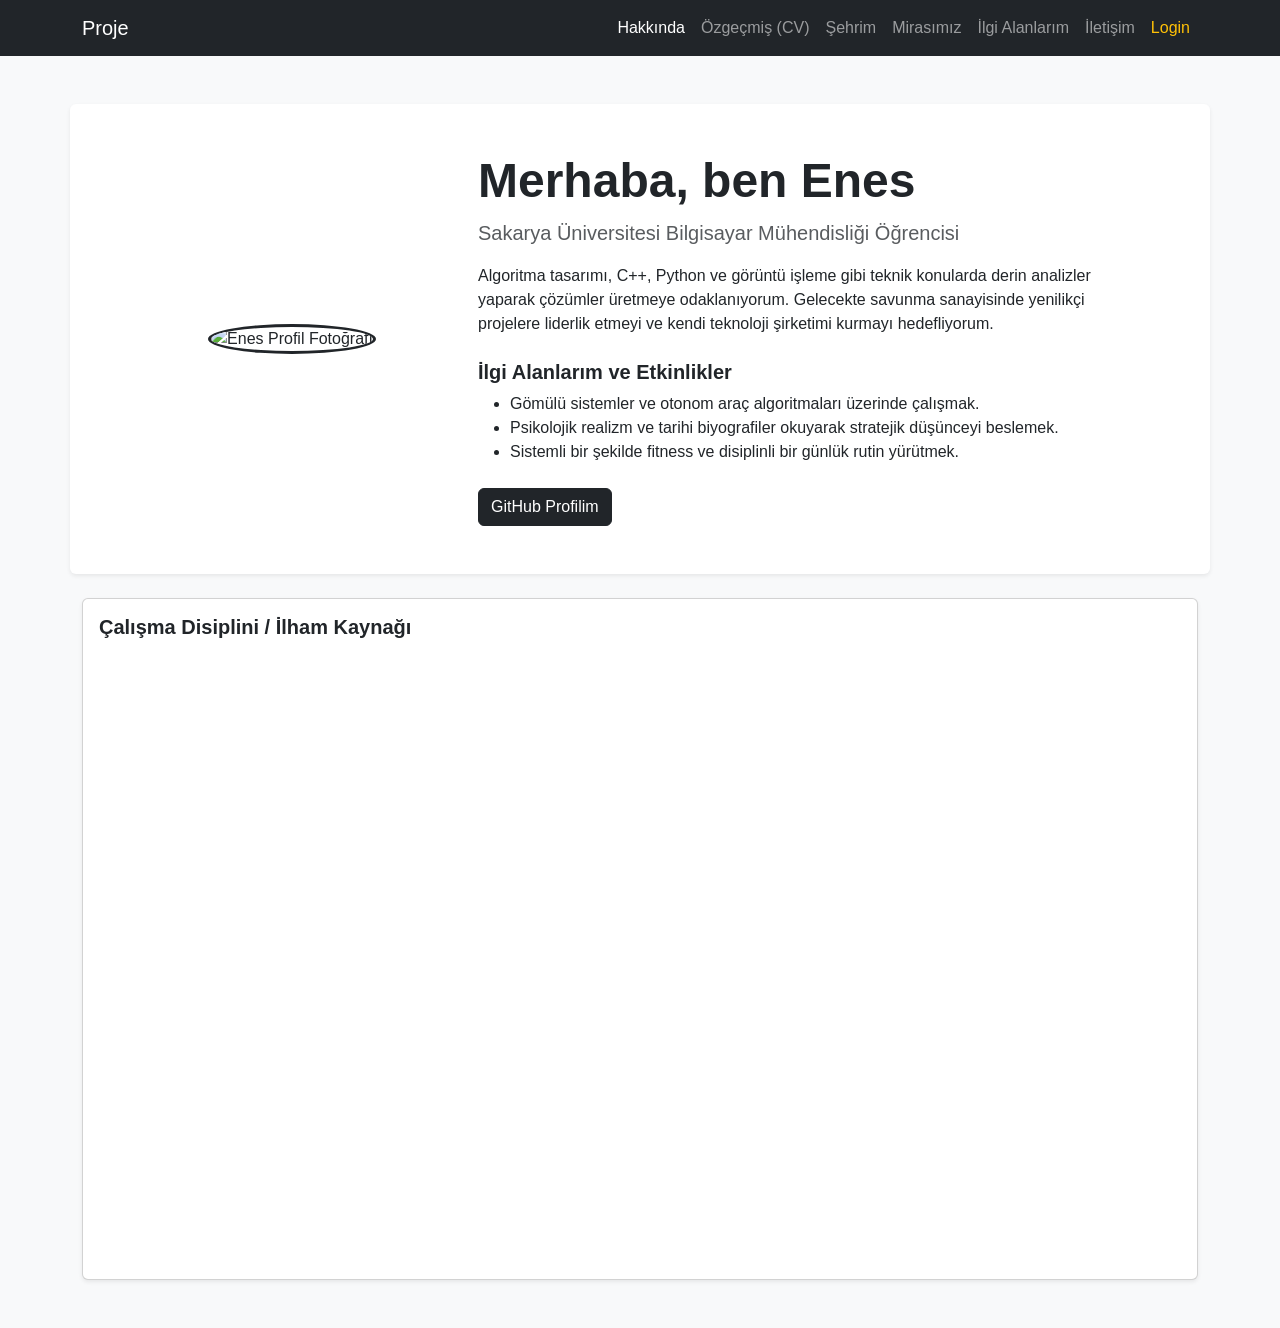
==== index.html @ f86a9a47 "Day 1: Proje iskeleti ve Hakkında sayfası" ====
<!DOCTYPE html>
<html lang="tr">
<head>
    <meta charset="UTF-8">
    <meta name="viewport" content="width=device-width, initial-scale=1.0">
    <title>Enes - Hakkında</title>
    <!-- Bootstrap CSS (Hazır tema değil, CSS kütüphanesi) -->
    <link href="https://cdn.jsdelivr.net/npm/bootstrap@5.3.0/dist/css/bootstrap.min.css" rel="stylesheet">
    <!-- Harici stil dosyamız -->
    <link rel="stylesheet" href="css/style.css">
</head>
<body class="bg-light">

    <!-- Navigasyon Menüsü -->
    <nav class="navbar navbar-expand-lg navbar-dark bg-dark">
        <div class="container">
            <a class="navbar-brand" href="index.html">Proje</a>
            <button class="navbar-toggler" type="button" data-bs-toggle="collapse" data-bs-toggle="target="#navbarNav">
                <span class="navbar-toggler-icon"></span>
            </button>
            <div class="collapse navbar-collapse" id="navbarNav">
                <ul class="navbar-nav ms-auto">
                    <li class="nav-item"><a class="nav-link active" href="index.html">Hakkında</a></li>
                    <li class="nav-item"><a class="nav-link" href="#">Özgeçmiş (CV)</a></li>
                    <li class="nav-item"><a class="nav-link" href="#">Şehrim</a></li>
                    <li class="nav-item"><a class="nav-link" href="#">Mirasımız</a></li>
                    <li class="nav-item"><a class="nav-link" href="#">İlgi Alanlarım</a></li>
                    <li class="nav-item"><a class="nav-link" href="#">İletişim</a></li>
                    <li class="nav-item"><a class="nav-link text-warning" href="#">Login</a></li>
                </ul>
            </div>
        </div>
    </nav>

    <!-- Hakkında İçeriği -->
    <main class="container mt-5">
        <section class="row align-items-center bg-white p-5 rounded shadow-sm">
            <div class="col-md-4 text-center mb-4 mb-md-0">
                <!-- Medya Öğesi 1: Resim -->
                <img src="img/profil.jpg" alt="Enes Profil Fotoğrafı" class="img-fluid rounded-circle border border-3 border-dark" style="max-width: 250px;">
            </div>
            <div class="col-md-8">
                <h1 class="display-5 fw-bold text-dark">Merhaba, ben Enes</h1>
                <p class="lead text-muted">Sakarya Üniversitesi Bilgisayar Mühendisliği Öğrencisi</p>
                <p>
                    Algoritma tasarımı, C++, Python ve görüntü işleme gibi teknik konularda derin analizler yaparak çözümler üretmeye odaklanıyorum. Gelecekte savunma sanayisinde yenilikçi projelere liderlik etmeyi ve kendi teknoloji şirketimi kurmayı hedefliyorum.
                </p>
                
                <h3 class="h5 mt-4 fw-bold">İlgi Alanlarım ve Etkinlikler</h3>
                <ul>
                    <li>Gömülü sistemler ve otonom araç algoritmaları üzerinde çalışmak.</li>
                    <li>Psikolojik realizm ve tarihi biyografiler okuyarak stratejik düşünceyi beslemek.</li>
                    <li>Sistemli bir şekilde fitness ve disiplinli bir günlük rutin yürütmek.</li>
                </ul>

                <div class="mt-4">
                    <a href="https://github.com/KENDI_GITHUB_LINKIN" target="_blank" class="btn btn-dark">GitHub Profilim</a>
                </div>
            </div>
        </section>
        
        <!-- Medya Öğesi 2: Video (Opsiyonel ama istenmiş, bir YouTube embed'i) -->
        <section class="row mt-4 mb-5">
            <div class="col-12">
                <div class="card shadow-sm">
                    <div class="card-body">
                        <h5 class="card-title fw-bold">Çalışma Disiplini / İlham Kaynağı</h5>
                        <div class="ratio ratio-16x9 mt-3">
                            <iframe src="https://www.youtube.com/embed/dQw4w9WgXcQ" title="YouTube video" allowfullscreen></iframe>
                        </div>
                    </div>
                </div>
            </div>
        </section>
    </main>

    <!-- Bootstrap JS -->
    <script src="https://cdn.jsdelivr.net/npm/bootstrap@5.3.0/dist/js/bootstrap.bundle.min.js"></script>
</body>
</html>
---- css/style.css ----
/* Ana Stil Dosyası */
body {
    font-family: 'Segoe UI', Tahoma, Geneva, Verdana, sans-serif;
}
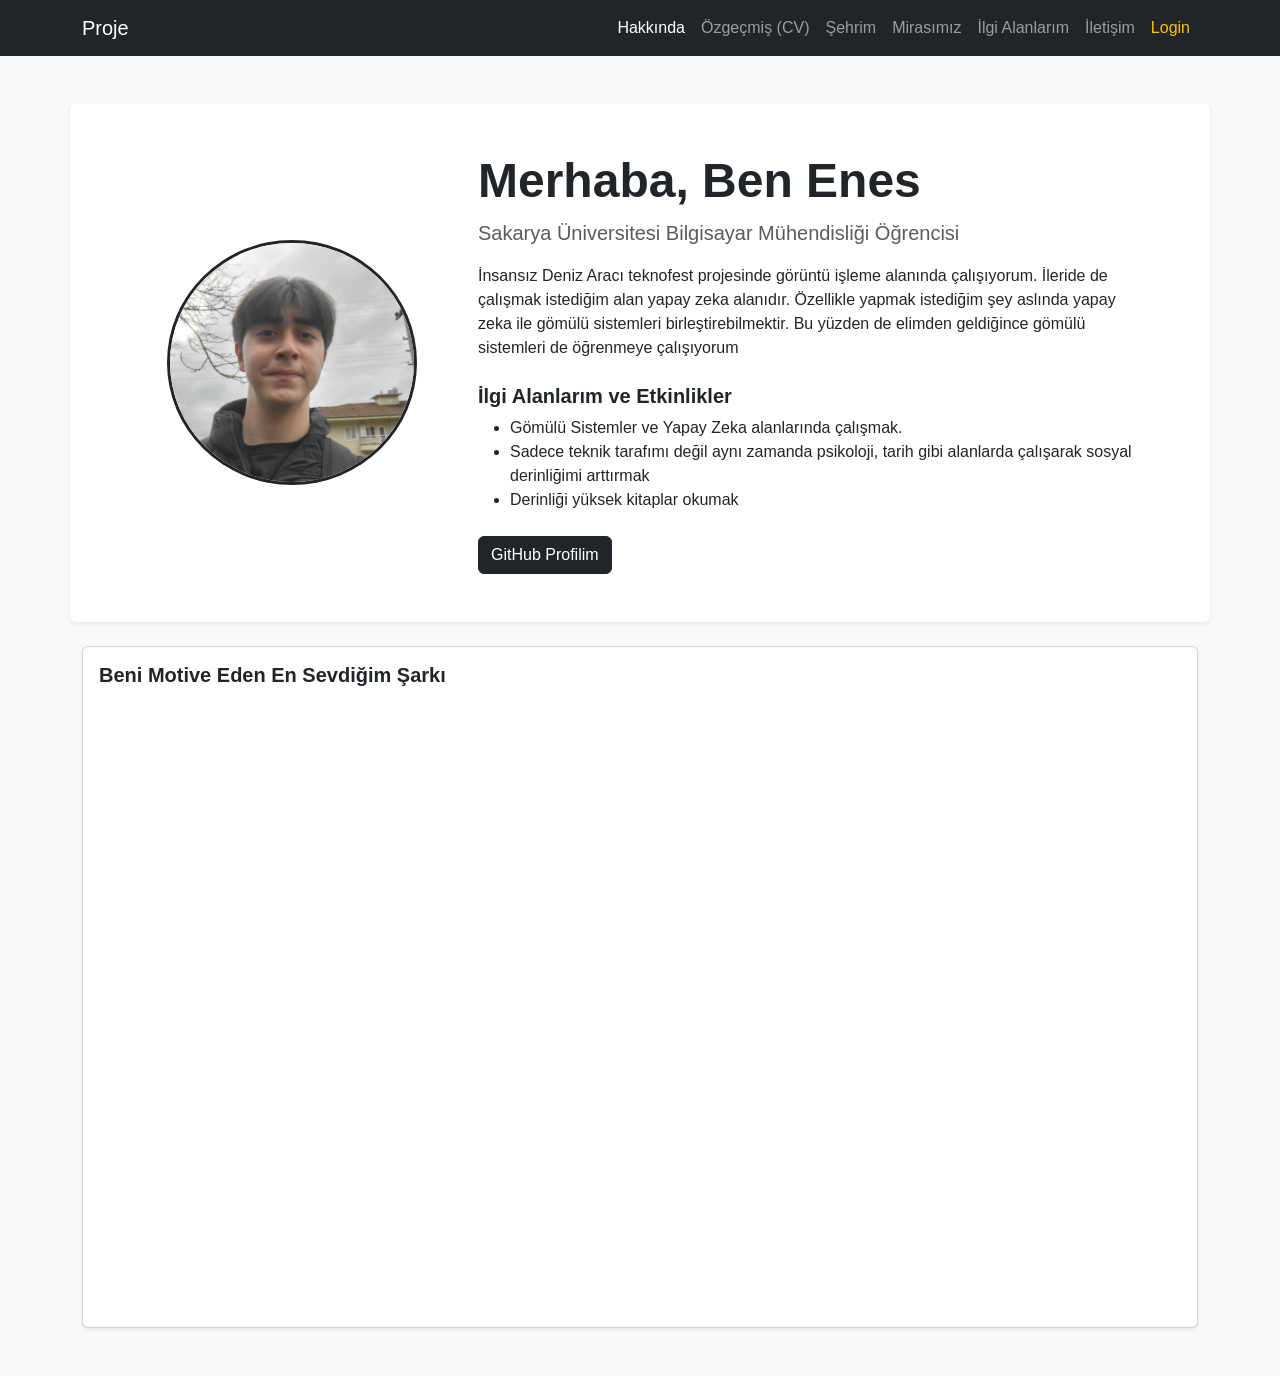
==== commit 3d5b5eed: "Day 2: Semantic HTML5 mimarisi ile Ozgecmis (CV) sayfasi eklendi" ====
--- a/index.html
+++ b/index.html
@@ -21,7 +21,7 @@
             <div class="collapse navbar-collapse" id="navbarNav">
                 <ul class="navbar-nav ms-auto">
                     <li class="nav-item"><a class="nav-link active" href="index.html">Hakkında</a></li>
-                    <li class="nav-item"><a class="nav-link" href="#">Özgeçmiş (CV)</a></li>
+                    <li class="nav-item"><a class="nav-link" href="cv.html">Özgeçmiş (CV)</a></li>
                     <li class="nav-item"><a class="nav-link" href="#">Şehrim</a></li>
                     <li class="nav-item"><a class="nav-link" href="#">Mirasımız</a></li>
                     <li class="nav-item"><a class="nav-link" href="#">İlgi Alanlarım</a></li>
@@ -40,21 +40,21 @@
                 <img src="img/profil.jpg" alt="Enes Profil Fotoğrafı" class="img-fluid rounded-circle border border-3 border-dark" style="max-width: 250px;">
             </div>
             <div class="col-md-8">
-                <h1 class="display-5 fw-bold text-dark">Merhaba, ben Enes</h1>
+                <h1 class="display-5 fw-bold text-dark">Merhaba, Ben Enes</h1>
                 <p class="lead text-muted">Sakarya Üniversitesi Bilgisayar Mühendisliği Öğrencisi</p>
                 <p>
-                    Algoritma tasarımı, C++, Python ve görüntü işleme gibi teknik konularda derin analizler yaparak çözümler üretmeye odaklanıyorum. Gelecekte savunma sanayisinde yenilikçi projelere liderlik etmeyi ve kendi teknoloji şirketimi kurmayı hedefliyorum.
+                    İnsansız Deniz Aracı teknofest projesinde görüntü işleme alanında çalışıyorum. İleride de çalışmak istediğim alan yapay zeka alanıdır. Özellikle yapmak istediğim şey aslında yapay zeka ile gömülü sistemleri birleştirebilmektir. Bu yüzden de elimden geldiğince gömülü sistemleri de öğrenmeye çalışıyorum
                 </p>
                 
                 <h3 class="h5 mt-4 fw-bold">İlgi Alanlarım ve Etkinlikler</h3>
                 <ul>
-                    <li>Gömülü sistemler ve otonom araç algoritmaları üzerinde çalışmak.</li>
-                    <li>Psikolojik realizm ve tarihi biyografiler okuyarak stratejik düşünceyi beslemek.</li>
-                    <li>Sistemli bir şekilde fitness ve disiplinli bir günlük rutin yürütmek.</li>
+                    <li>Gömülü Sistemler ve Yapay Zeka alanlarında çalışmak.</li>
+                    <li>Sadece teknik tarafımı değil aynı zamanda psikoloji, tarih gibi alanlarda çalışarak sosyal derinliğimi arttırmak</li>
+                    <li>Derinliği yüksek kitaplar okumak</li>
                 </ul>
 
                 <div class="mt-4">
-                    <a href="https://github.com/KENDI_GITHUB_LINKIN" target="_blank" class="btn btn-dark">GitHub Profilim</a>
+                    <a href="https://github.com/enesgulersoftware-tech" target="_blank" class="btn btn-dark">GitHub Profilim</a>
                 </div>
             </div>
         </section>
@@ -64,9 +64,9 @@
             <div class="col-12">
                 <div class="card shadow-sm">
                     <div class="card-body">
-                        <h5 class="card-title fw-bold">Çalışma Disiplini / İlham Kaynağı</h5>
+                        <h5 class="card-title fw-bold">Beni Motive Eden En Sevdiğim Şarkı</h5>
                         <div class="ratio ratio-16x9 mt-3">
-                            <iframe src="https://www.youtube.com/embed/dQw4w9WgXcQ" title="YouTube video" allowfullscreen></iframe>
+                            <iframe width="560" height="315" src="https://www.youtube.com/embed/BoatSoGva_I?si=G8WtyDMoeZgQ4Byf" title="YouTube video player" frameborder="0" allow="accelerometer; autoplay; clipboard-write; encrypted-media; gyroscope; picture-in-picture; web-share" referrerpolicy="strict-origin-when-cross-origin" allowfullscreen></iframe>
                         </div>
                     </div>
                 </div>
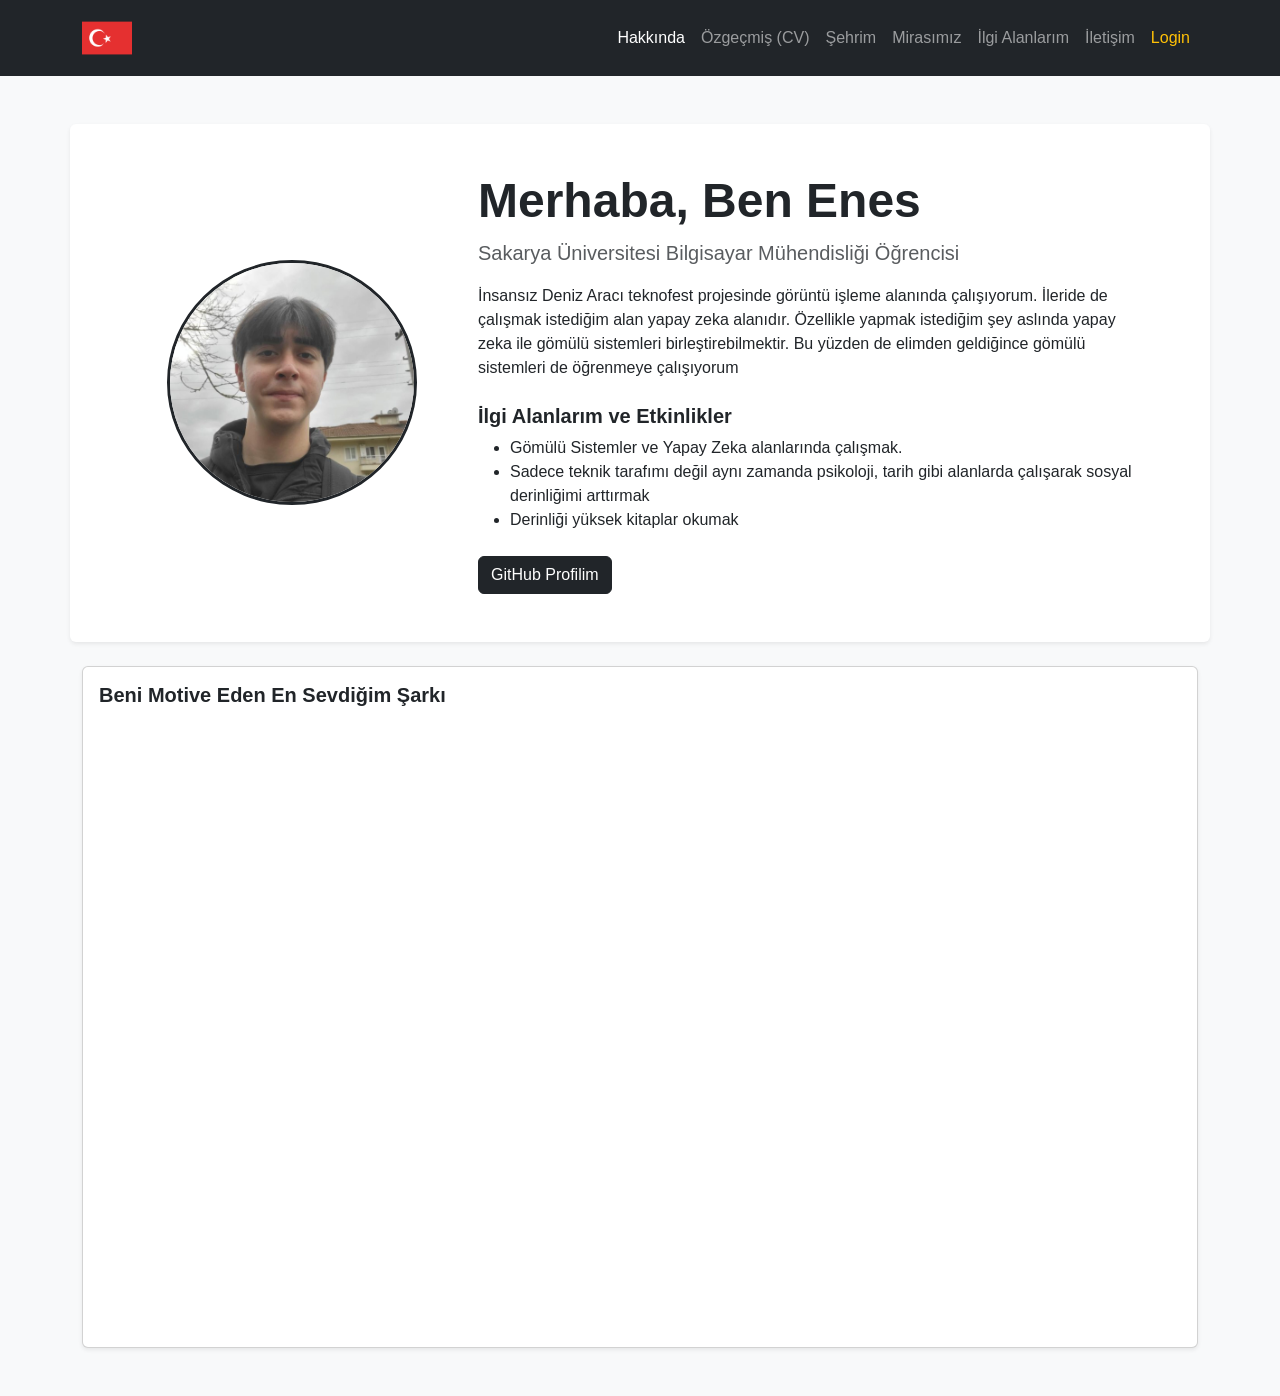
==== commit 6ad5175c: "Day 7: Login sayfasi ve JS kimlik dogrulama mekanizmasi eklendi" ====
--- a/index.html
+++ b/index.html
@@ -3,30 +3,31 @@
 <head>
     <meta charset="UTF-8">
     <meta name="viewport" content="width=device-width, initial-scale=1.0">
-    <title>Enes - Hakkında</title>
+    <title>Enes Güler - Hakkında</title>
     <!-- Bootstrap CSS (Hazır tema değil, CSS kütüphanesi) -->
     <link href="https://cdn.jsdelivr.net/npm/bootstrap@5.3.0/dist/css/bootstrap.min.css" rel="stylesheet">
     <!-- Harici stil dosyamız -->
     <link rel="stylesheet" href="css/style.css">
+    <link rel="icon" href="img/brain.png">
 </head>
 <body class="bg-light">
 
     <!-- Navigasyon Menüsü -->
     <nav class="navbar navbar-expand-lg navbar-dark bg-dark">
         <div class="container">
-            <a class="navbar-brand" href="index.html">Proje</a>
-            <button class="navbar-toggler" type="button" data-bs-toggle="collapse" data-bs-toggle="target="#navbarNav">
+            <a class="navbar-brand" href="index.html"><img src="img/turkey.png" alt="" width="50" height="50"></a>
+            <button class="navbar-toggler" type="button" data-bs-toggle="collapse" data-bs-target="#navbarNav">
                 <span class="navbar-toggler-icon"></span>
             </button>
             <div class="collapse navbar-collapse" id="navbarNav">
                 <ul class="navbar-nav ms-auto">
                     <li class="nav-item"><a class="nav-link active" href="index.html">Hakkında</a></li>
                     <li class="nav-item"><a class="nav-link" href="cv.html">Özgeçmiş (CV)</a></li>
-                    <li class="nav-item"><a class="nav-link" href="#">Şehrim</a></li>
-                    <li class="nav-item"><a class="nav-link" href="#">Mirasımız</a></li>
-                    <li class="nav-item"><a class="nav-link" href="#">İlgi Alanlarım</a></li>
-                    <li class="nav-item"><a class="nav-link" href="#">İletişim</a></li>
-                    <li class="nav-item"><a class="nav-link text-warning" href="#">Login</a></li>
+                    <li class="nav-item"><a class="nav-link" href="sehir.html">Şehrim</a></li>
+                    <li class="nav-item"><a class="nav-link" href="mirasimiz.html">Mirasımız</a></li>
+                    <li class="nav-item"><a class="nav-link" href="ilgialanlarim.html">İlgi Alanlarım</a></li>
+                    <li class="nav-item"><a class="nav-link" href="iletisim.html">İletişim</a></li>
+                    <li class="nav-item"><a class="nav-link text-warning" href="login.html">Login</a></li>
                 </ul>
             </div>
         </div>
